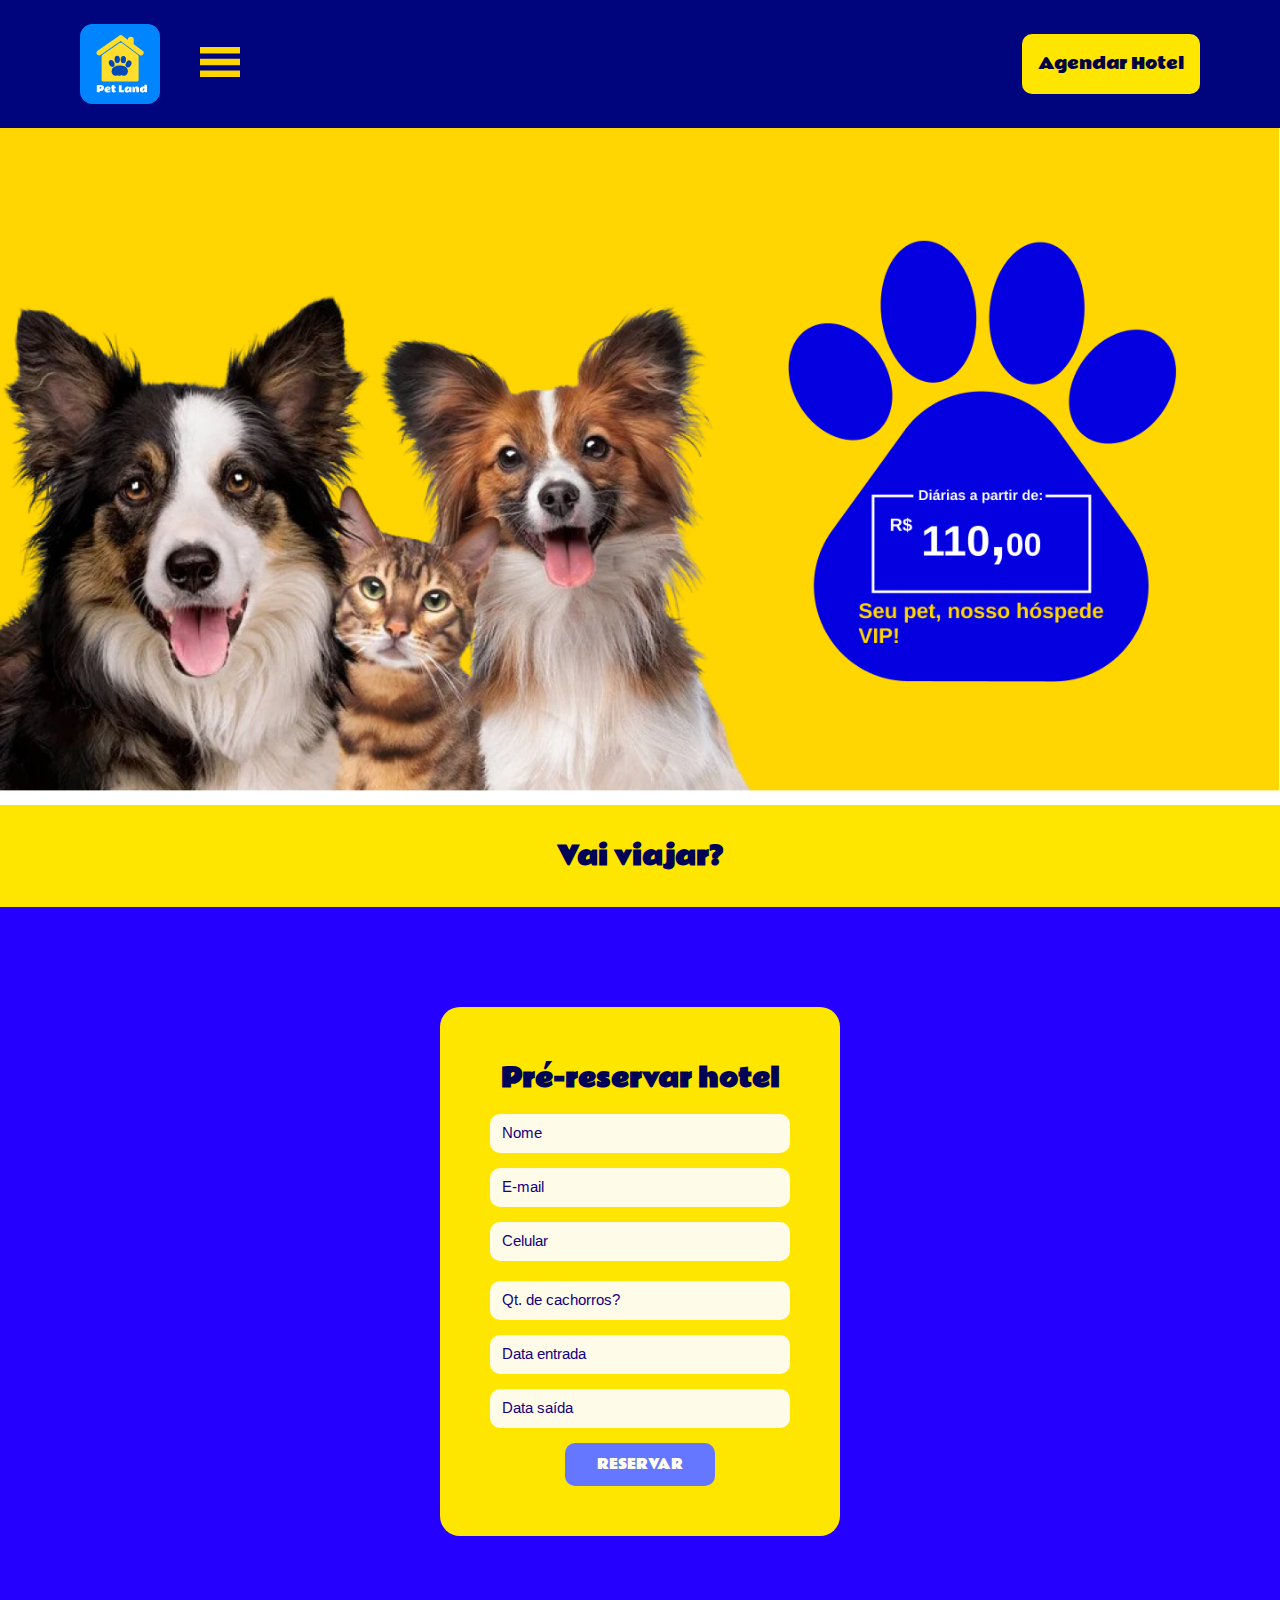
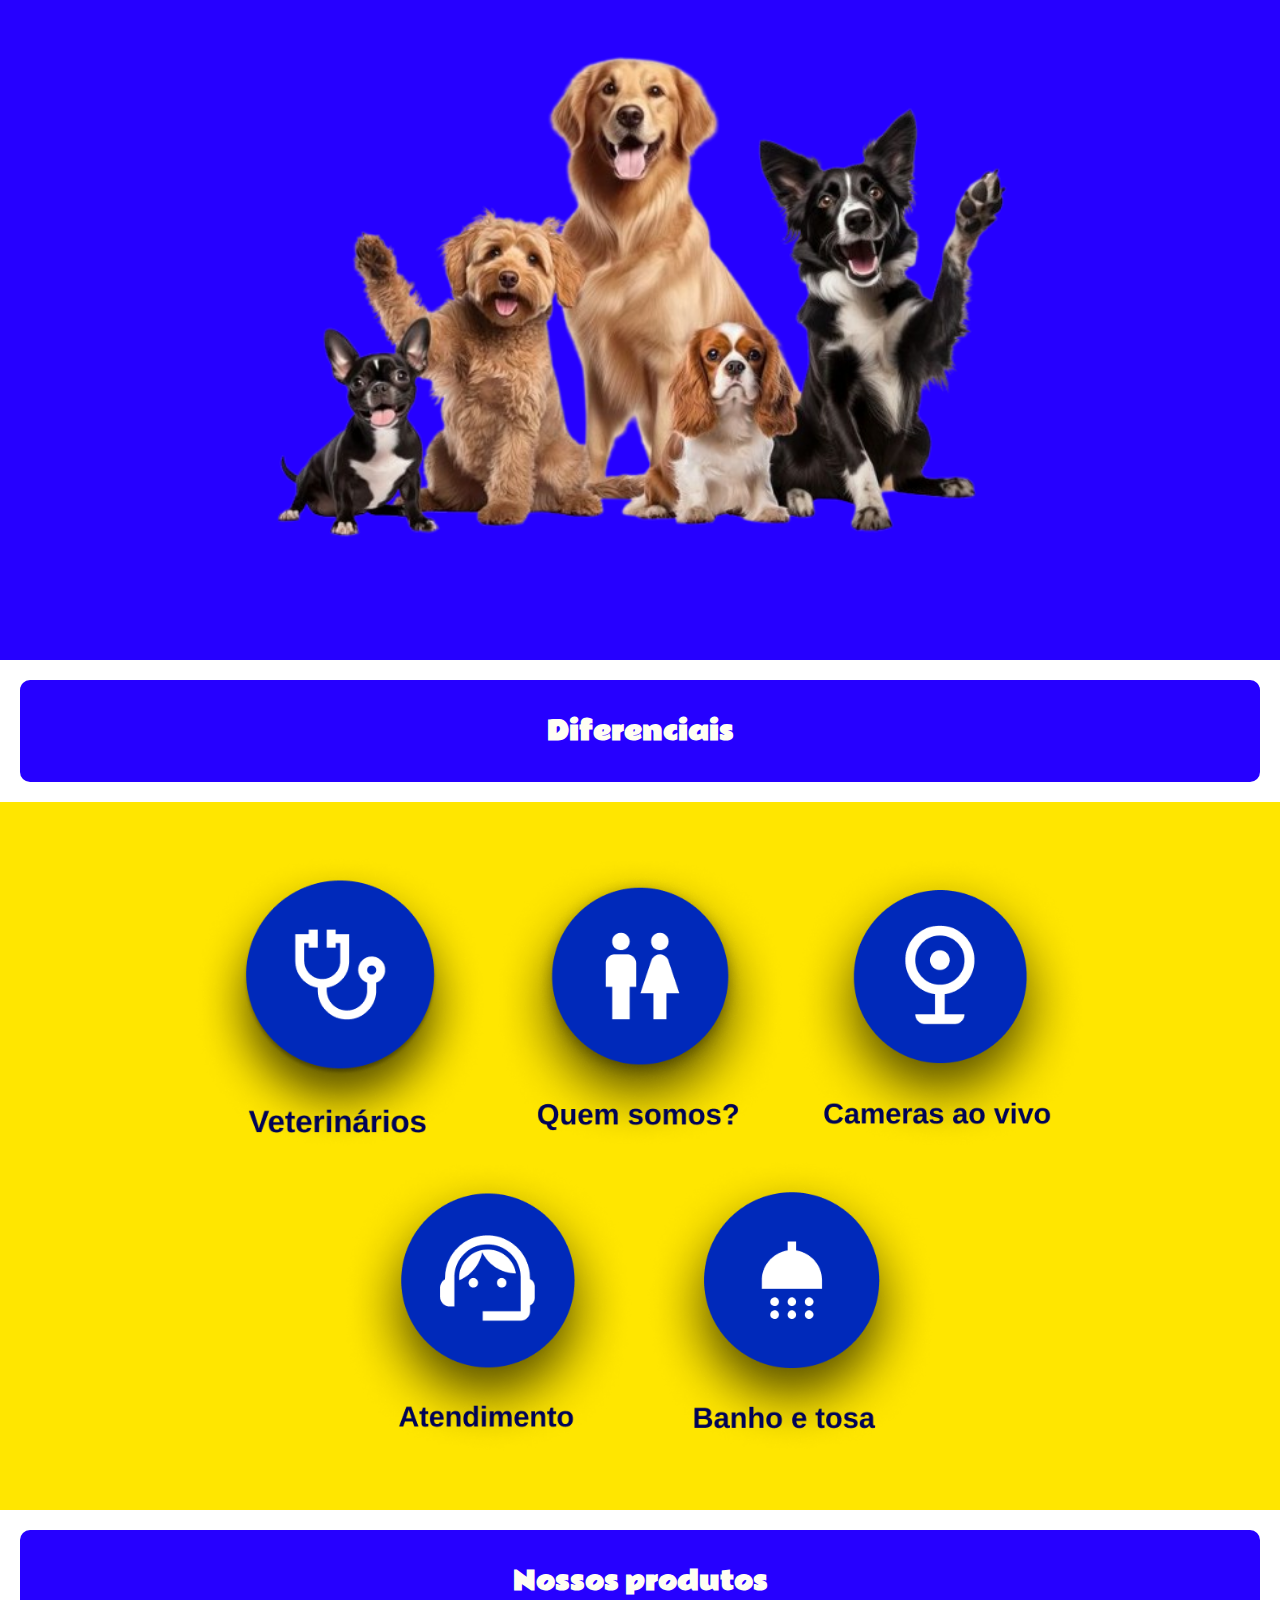
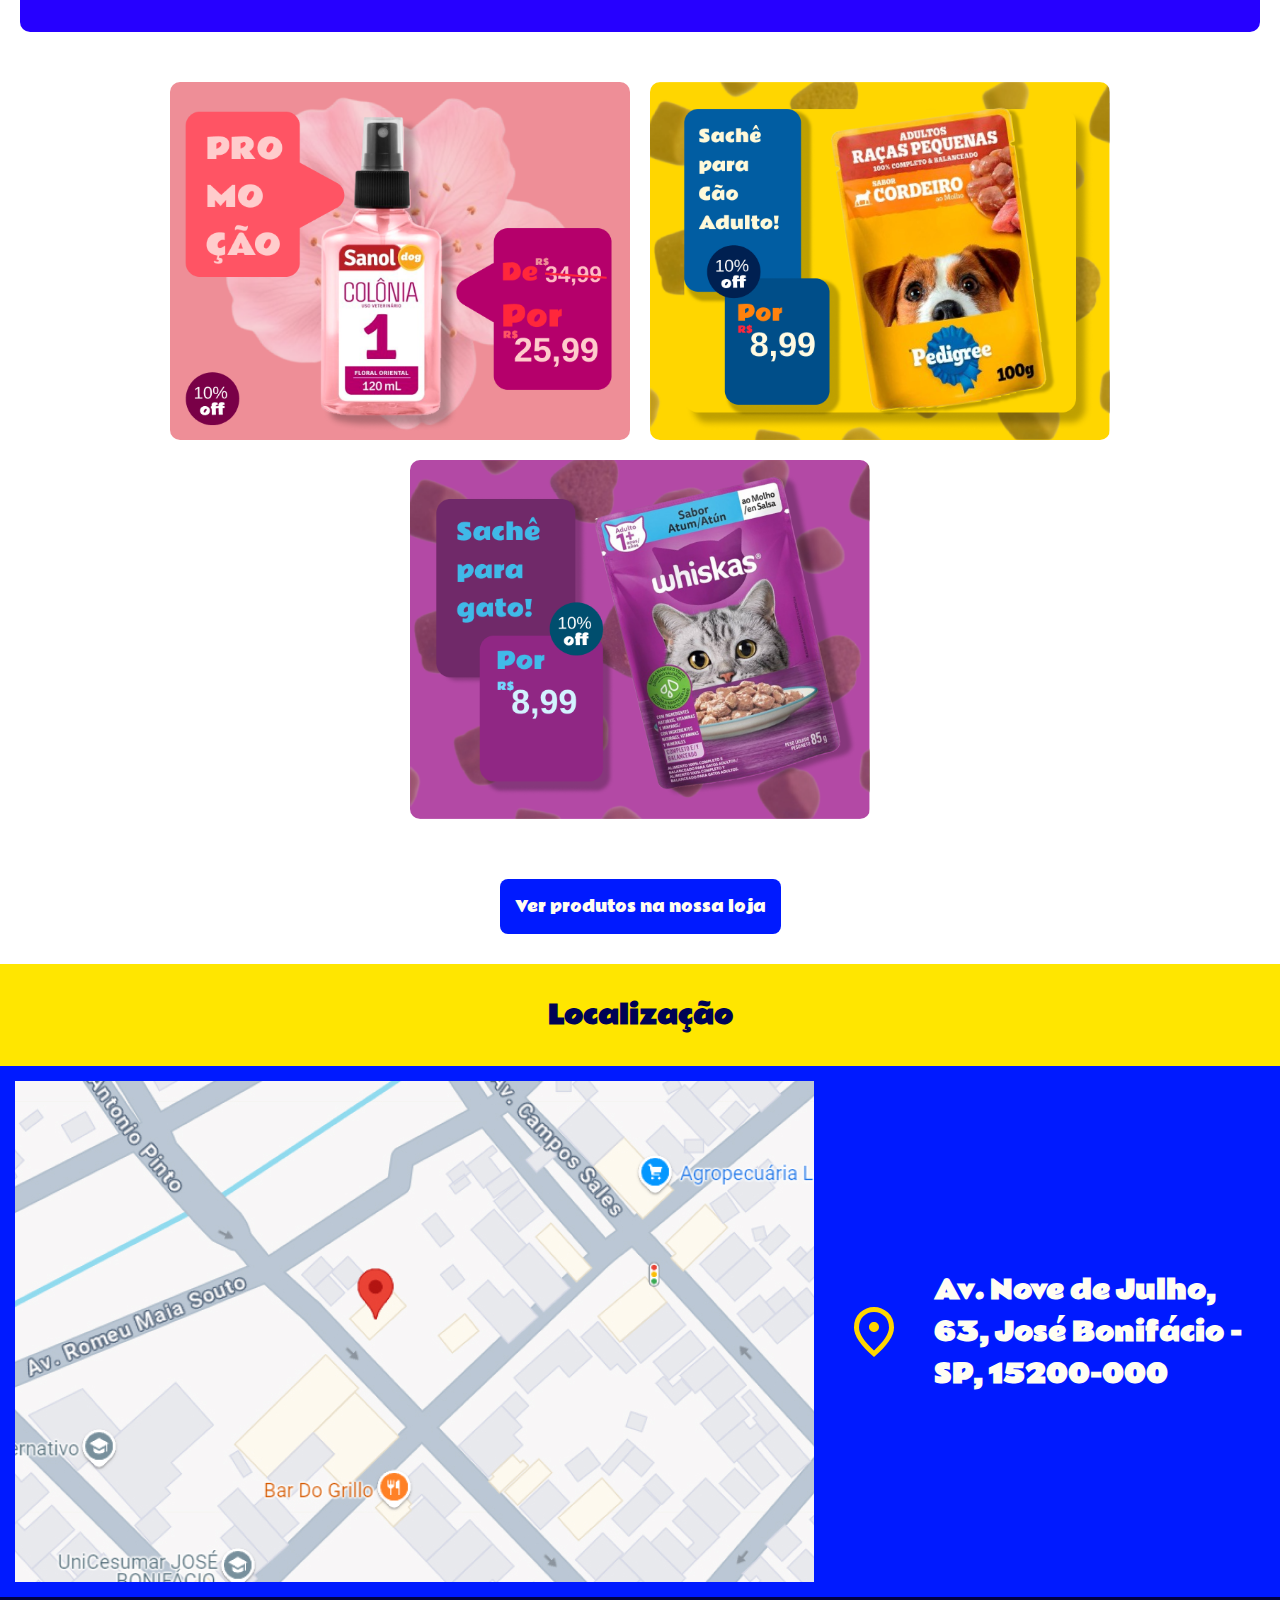
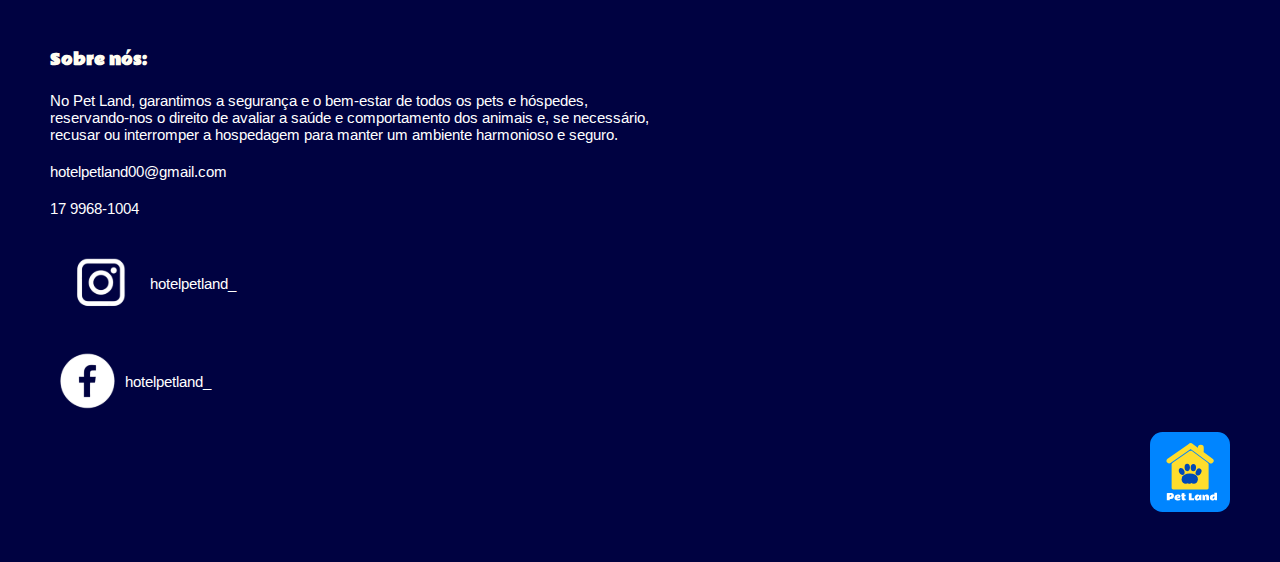
==== index.html @ 360dd018 "update" ====
<!DOCTYPE html>
<html lang="pt-br">

<head>
  <meta charset="UTF-8">
  <meta name="viewport" content="width=device-width, initial-scale=1.0">
  <link rel="stylesheet" href="CSS/index.css">
  <title>inicio</title>
  <link href="https://fonts.googleapis.com/css2?family=Rammetto+One&family=Rowdies:wght@300;400;700&display=swap" rel="stylesheet">
  <link href="https://fonts.googleapis.com/css2?family=Arimo:ital,wght@0,400..700;1,400..700&family=Rammetto+One&family=Rowdies:wght@300;400;700&display=swap" rel="stylesheet">
</head>

<body>
  <header class="cabecalho">
    <nav class="navegacao">
      <div class="caixa1">
        <img class="logo" src="imagens/logo.svg" alt="logo">
        <div class="dropdown">
          <img class="menu" src="imagens/tres risquinhos.svg" alt="menu">
          <div class="dropdown-content">
            <a href="#">início</a>
            <a href="https://dudareii.github.io/petland/pet.html">Informações</a>
            <a href="https://hotelpetland.lojaintegrada.com.br/">Loja</a>
            <a href="#loc">Localização</a>
            <a href="https://joaobabos.github.io/perguntas-frequentes/">Notícias</a>
            <a href="https://ivycarreira.github.io/pet_land/">Doar</a>
          </div>
        </div>
      </div>
      <a class="btn-topo" href="#btn-topo" type="button">Agendar Hotel</a>
    </nav>
  </header>
  <main>
    <article>
      <section>
        <img class="grupo1" src="imagens/Group 79 (1).png" alt="">
      </section>
      <section class="secao1">
        <h2>Vai viajar?</h2>
      </section>
      <article id="btn-topo" class="artigo1">
        <section class="reservar">
          <div class="reservar1">
            <h2>Pré-reservar hotel</h2>
            <input placeholder="Nome" class="input" type="text" id="Nome" name="nome">
            <input placeholder="E-mail" class="input" type="email" id="email" name="email">
            <input placeholder="Celular" class="input" type="cll" id="cll" name="cll">
          </div>
          <div class="reservar1">
            <input placeholder="Qt. de cachorros?" class="input" type="text" id="Nome" name="nome">
            <input placeholder="Data entrada" class="input" type="text" id="email" name="email">
            <input placeholder="Data saída" class="input" type="text" id="cll" name="cll">
            <button class="botao">RESERVAR</button>
          </div>
        </section>
        <img class="dog" src="imagens/dog.png" alt="">
      </article>
      <section class="secao3">
        <h3>Diferenciais</h3>
      </section>
      <section class="secao2">
        <div class="vetores1">
          <a href="https://dudareii.github.io/petland/pet.html"><img class="vetor" src="imagens/Group 73.png" alt=""></a>
          <a href="https://dudareii.github.io/petland/pet.html"><img class="vetor" src="imagens/Group 74 (1).png" alt=""></a>
          <a href="https://dudareii.github.io/petland/pet.html"><img class="vetor" src="imagens/Group 75.png" alt=""></a>
        </div>
        <div>
          <a href="https://dudareii.github.io/petland/pet.html"><img class="vetor" src="imagens/Group 76.png" alt=""></a>
          <a href="https://clara3campregher.github.io/tutorial/"><img class="vetor" src="imagens/Group 77.png" alt=""></a>
        </div>
      </section>
    </article>
    <section class="secao3">
      <h3>Nossos produtos</h3>
    </section>
    <section class="secao4">
      <img class="banner" src="imagens/Group 80.png" alt="">
      <img class="banner" src="imagens/Group 81.png" alt="">
      <img class="banner" src="imagens/Group 82.png" alt="">
    </section>
    <div class="caixa9">
      <a href="https://hotelpetland.lojaintegrada.com.br/"><button class="loja">Ver produtos na nossa loja</button></a>
    </div>
    <section id="loc" class="secao1">
      <h2>Localização</h2>
    </section>
    <article class="artigo2">
      <img src="imagens/image 1.jpg" alt="">
      <img src="imagens/loc.svg" alt="">
      <h3>Av. Nove de Julho, 63, José Bonifácio - SP, 15200-000</h3>
    </article>
  </main>
</body>
<footer class="roda-pe">
  <h1>Sobre nós:</h1>
  <p>No Pet Land, garantimos a segurança e o bem-estar de todos os pets e hóspedes, reservando-nos o direito de avaliar a saúde e comportamento dos animais e, se necessário, recusar ou interromper a hospedagem para manter um ambiente harmonioso e seguro.</p>
  <p>hotelpetland00@gmail.com</p>
  <p>17 9968-1004</p>
  <nav class="nav">
    <a href="https://www.instagram.com/hotelpetland__/"><img src="imagens/md_5af2d4cabfdf2-removebg-preview 2.svg" alt=""></a>
    <p>hotelpetland_</p>
  </nav>
  <nav class="nav">
    <img src="imagens/sm_5b01251200ff5-removebg-preview 1.svg" alt="">
    <p>hotelpetland_</p>
  </nav>
  <div class="caixa8">
    <img class="logo" src="imagens/logo.svg" alt="logo">
  </div>
</footer>

</html>
---- CSS/index.css ----
* {
  box-sizing: border-box;
  padding: 0;
  margin: 0;
  text-decoration: none;
}

html {
  scroll-behavior: smooth;
}

.btn-topo {
  background-color: #ffe600;
  height: 60px;
  padding: 16px;
  border-radius: 10px;
  border: none;
  font-size: 16px;
  font-family: "Rammetto One";
  cursor: pointer;
  color: #000241;
}

.cabecalho {
  background-color: #00057d;
}

.navegacao {
  display: flex;
  justify-content: space-between;
  flex-wrap: wrap;
  align-items: center;
  padding: 24px 80px;
}

.logo {
  width: 80px;
}

.dropdown-content {
  display: none;
  position: absolute;
  background-color: #b6bfff;
  min-width: 160px;
  box-shadow: 0px 8px 16px 0px rgba(0, 0, 0, 0.2);
  z-index: 1;
}

.dropdown-content a {
  color: rgb(0, 3, 62);
  padding: 12px 16px;
  text-decoration: none;
  display: block;
}

.dropdown {
  position: relative;
  display: inline-block;
}

.dropdown-content a:hover {
  background-color: #fff8ac;
}

.dropdown:hover .dropdown-content {
  display: block;
}

.menu {
  width: 40px;
}

.caixa1 {
  display: flex;
  gap: 40px;
  align-items: center;
}

.grupo1 {
  width: 100%;
}

.secao1 {
  background-color: #ffe600;
  padding: 30px;
  display: flex;
  justify-content: center;
  flex-wrap: wrap;
}

h2 {
  font-family: Rammetto one;
  font-size: 25px;
  color: #000355;
}

.artigo1 {
  background-color: #2600ff;
  padding: 100px;
  justify-content: center;
  display: flex;
  gap: 90px;
  flex-wrap: wrap;
}

.reservar {
  background-color: #ffe600;
  padding: 50px;
  display: flex;
  width: 400px;
  flex-wrap: wrap;
  gap: 20px;
  border-radius: 20px;
}

.reservar1 {
  display: flex;
  flex-direction: column;
  gap: 15px;
  align-items: center;
}

.input {
  background-color: #fffbe9;
  border: none;
  padding: 12px;
  border-radius: 10px;
  width: 300px;
}

.input::placeholder {
  color: #130081;
  font-family: Arimo;
  font-size: 15px;
}

.botao {
  border: none;
  padding: 10px;
  width: 150px;
  background-color: #6577ff;
  font-family: Rammetto one;
  color: #fffdf0;
  border-radius: 10px;
}

.dog {
  width: 800px;
}

.secao2 {
  background-color: #ffe600;
  padding: 50px;
  display: flex;
  flex-direction: column;
  align-items: center;
  flex-wrap: wrap;
}

.vetores1 {
  display: flex;
  align-items: center;
}

.vetor {
  width: 300px;
  height: 300px;
  align-items: center;
}

.secao3 {
  background-color: #2600ff;
  padding: 30px;
  text-align: center;
  margin: 20px;
  border-radius: 10px;
}

h3 {
  font-family: Rammetto one;
  font-size: 25px;
  color: #fffef2;
}

.secao4 {
  padding: 30px;
  display: flex;
  justify-content: center;
  gap: 20px;
  flex-wrap: wrap;
}

.banner {
  width: 460px;
  border-radius: 10px;
}

.caixa9 {
  display: flex;
  justify-content: center;
  padding: 30px;
}

.loja {
  background-color: #001aff;
  padding: 15px;
  border-radius: 8px;
  border: none;
  font-size: 15px;
  font-family: "Rammetto One";
  color: #fffdf0;
}

.artigo2 {
  display: flex;
  background-color: #001aff;
  gap: 30px;
  align-items: center;
  padding: 15px;
}

.roda-pe {
  background-color: #000241;
  padding: 50px;
  display: flex;
  flex-direction: column;
  gap: 20px;
  flex-wrap: wrap;
}

h1 {
  font-size: 15px;
  font-family: "Rammetto One";
  color: #fffdf1;
}

p {
  font-family: Arimo;
  font-size: 15px;
  font-weight: 400;
  color: #ffffff;
  width: 600px;
}

.nav {
  display: flex;
  align-items: center;
}

.caixa8 {
  display: flex;
  justify-content: end;
}
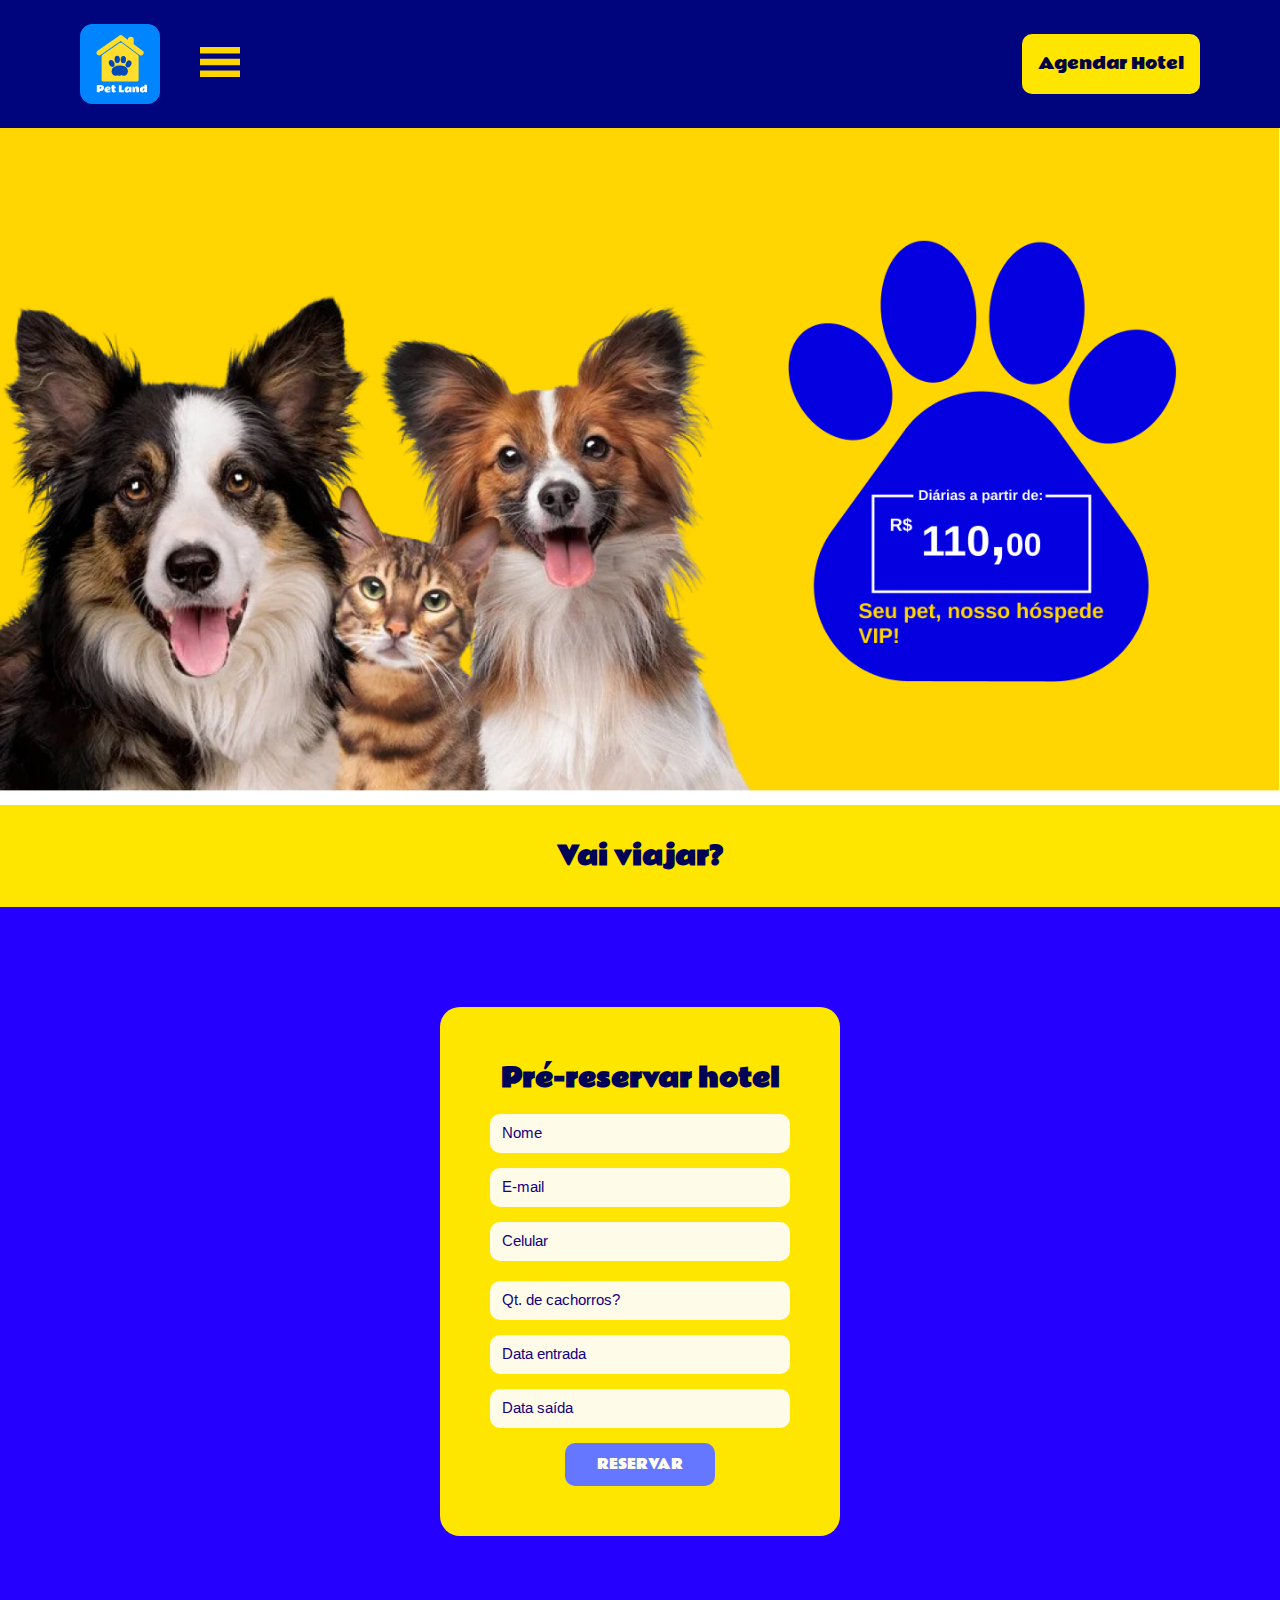
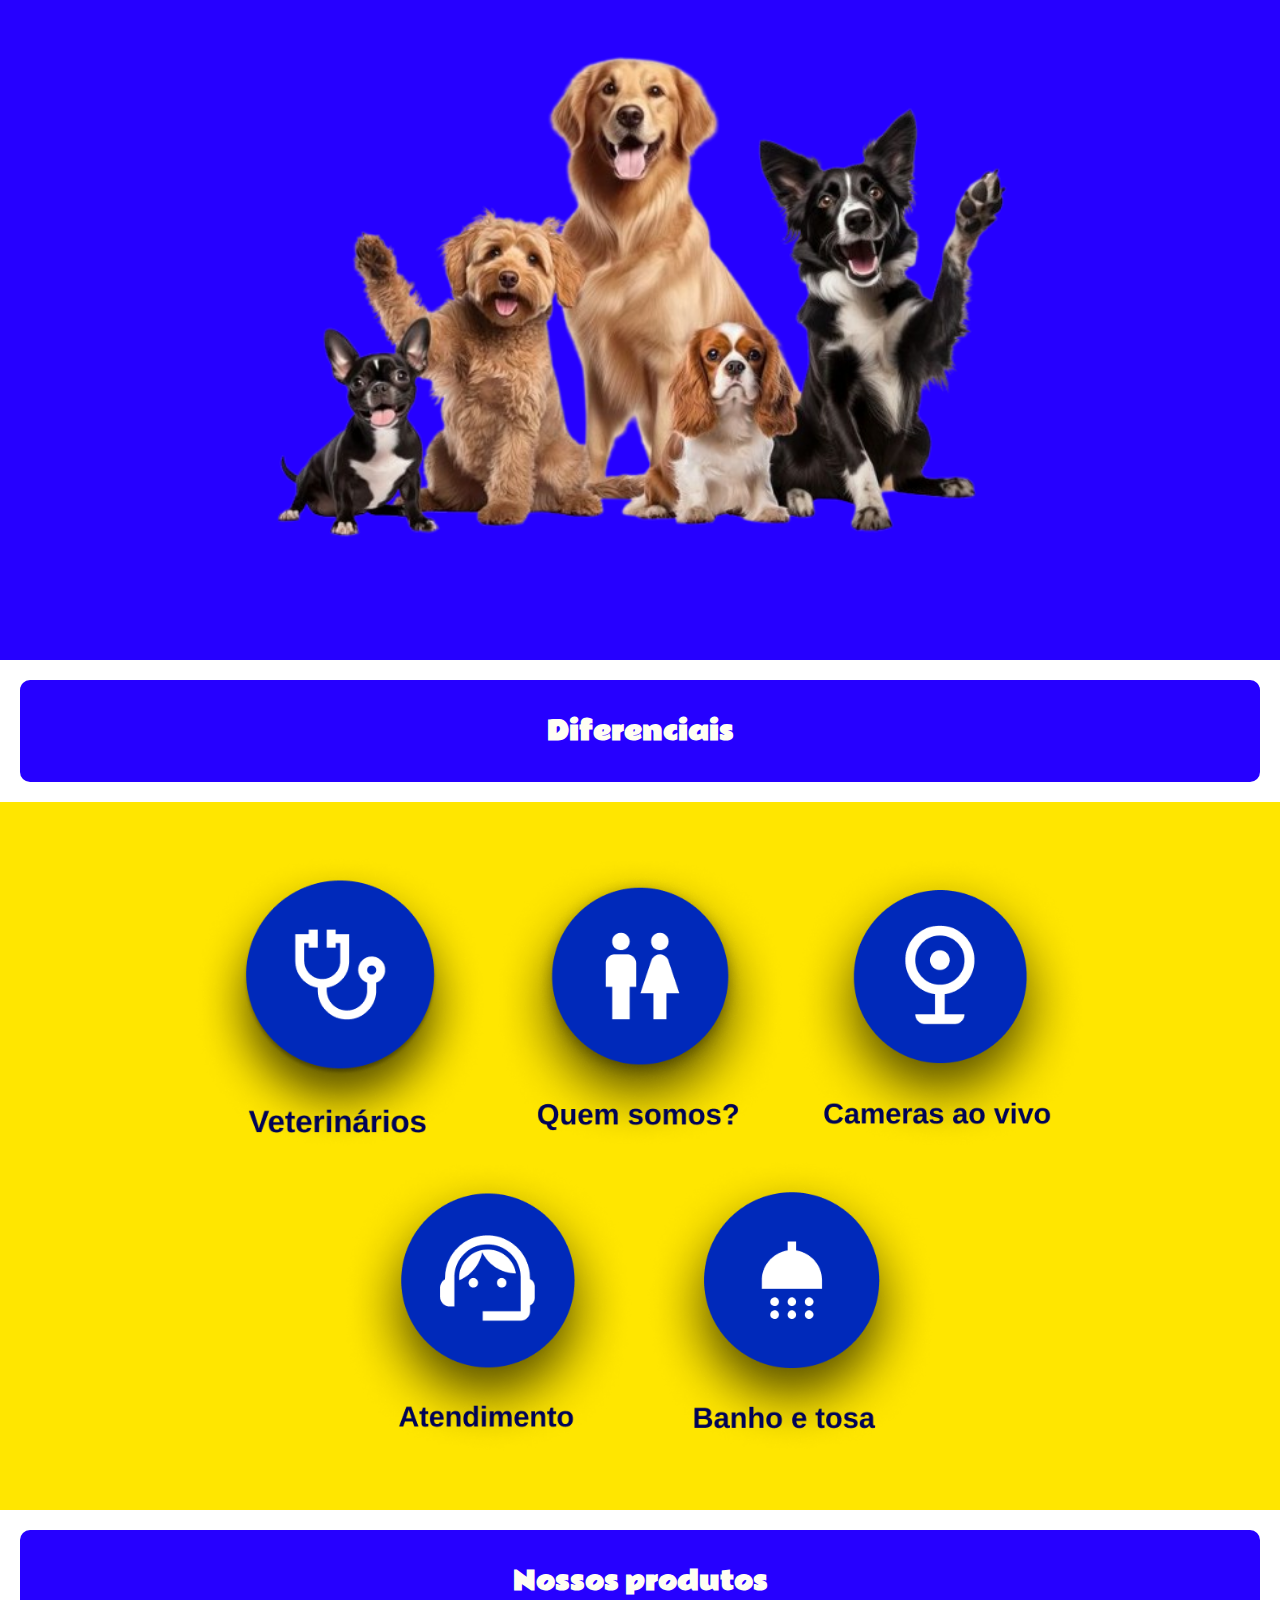
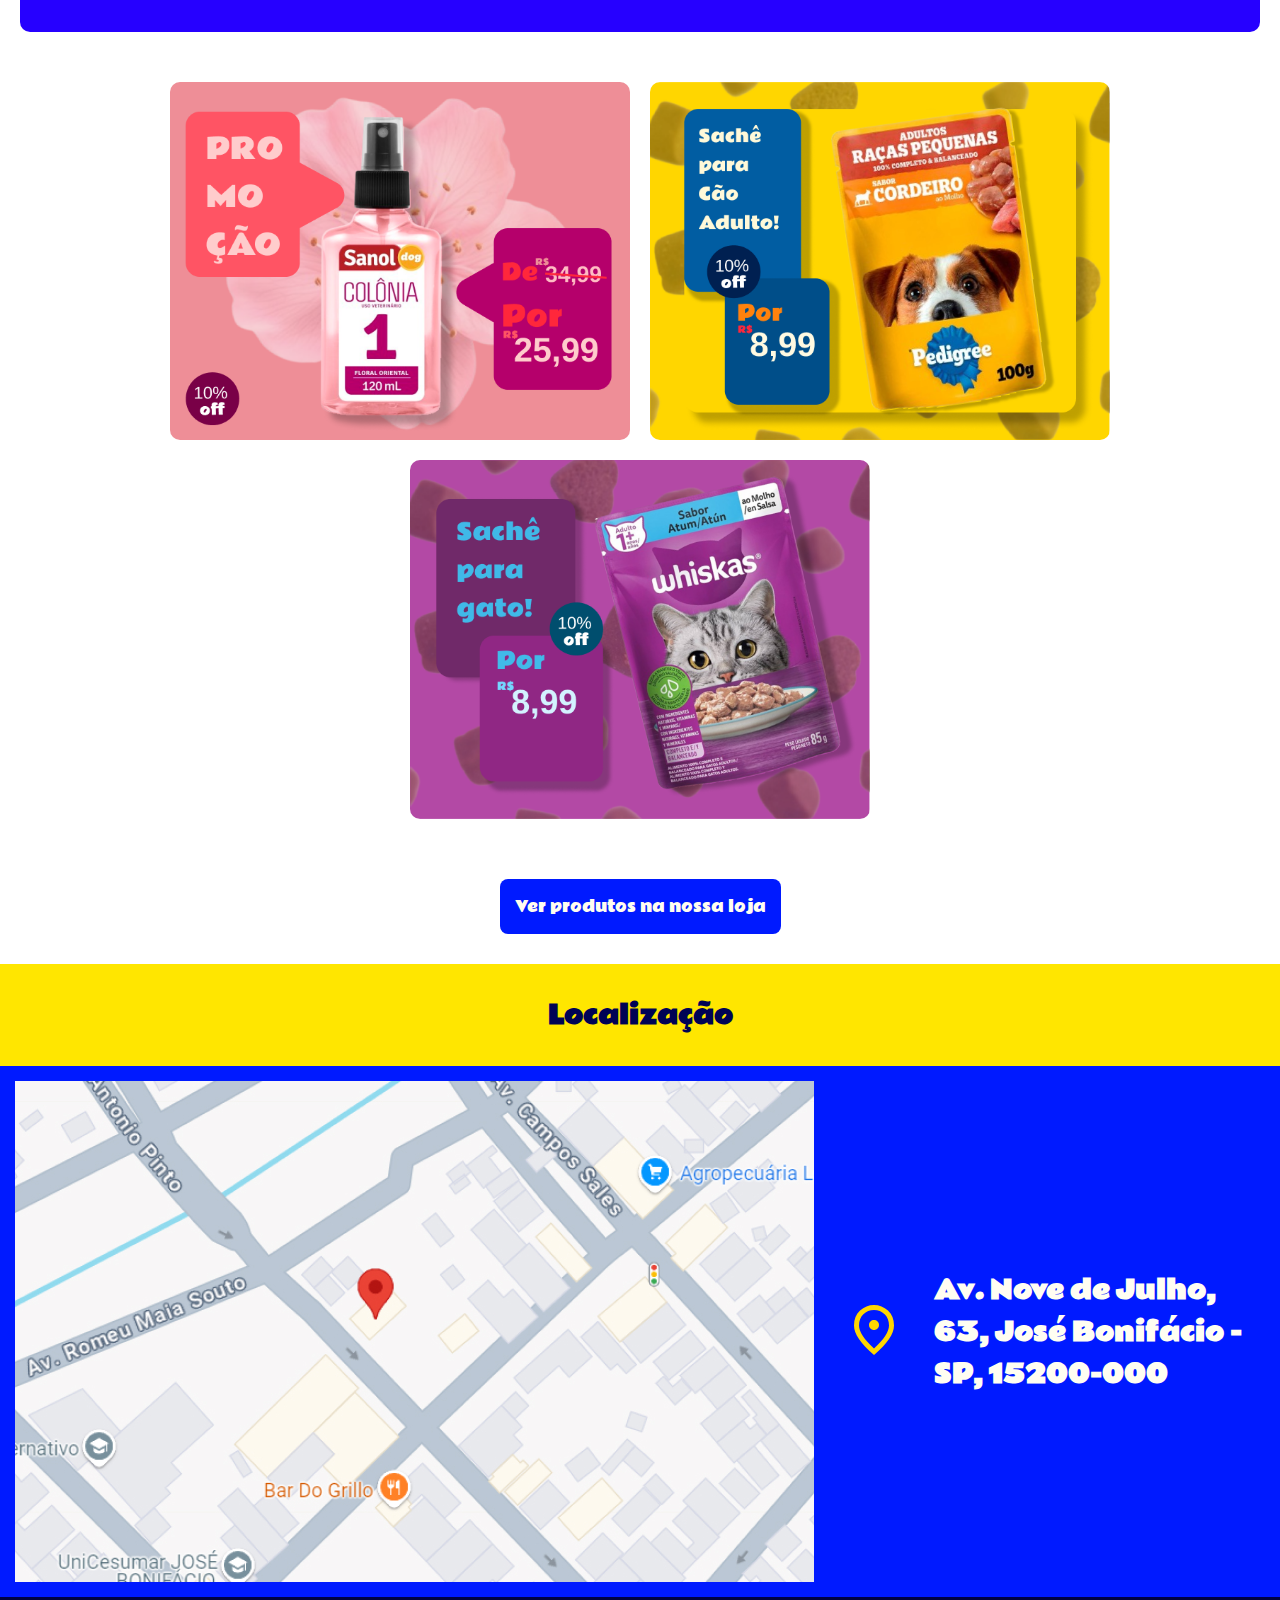
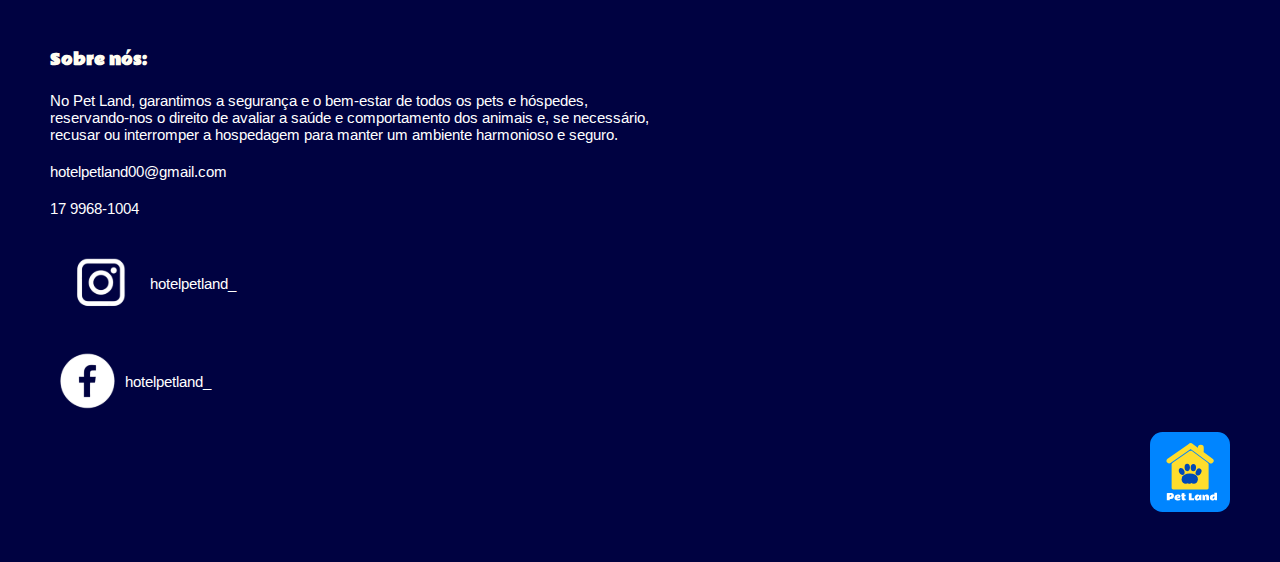
==== commit b59cbba1: "update" ====
--- a/index.html
+++ b/index.html
@@ -20,10 +20,10 @@
           <div class="dropdown-content">
             <a href="#">início</a>
             <a href="https://dudareii.github.io/petland/pet.html">Informações</a>
-            <a href="https://hotelpetland.lojaintegrada.com.br/">Loja</a>
+            <a href="https://beatrizcruciol.github.io/petland/">Loja</a>
             <a href="#loc">Localização</a>
             <a href="https://joaobabos.github.io/perguntas-frequentes/">Notícias</a>
-            <a href="https://ivycarreira.github.io/pet_land/">Doar</a>
+            <a href="https://ivycarreira.github.io/pet_land/">Adoção</a>
           </div>
         </div>
       </div>
@@ -86,7 +86,7 @@
     </section>
     <article class="artigo2">
       <img src="imagens/image 1.jpg" alt="">
-      <img src="imagens/loc.svg" alt="">
+      <a href="Av. Nove de Julho, 63, José Bonifácio - SP, 15200-000"><img src="imagens/loc.svg" alt=""></a>
       <h3>Av. Nove de Julho, 63, José Bonifácio - SP, 15200-000</h3>
     </article>
   </main>
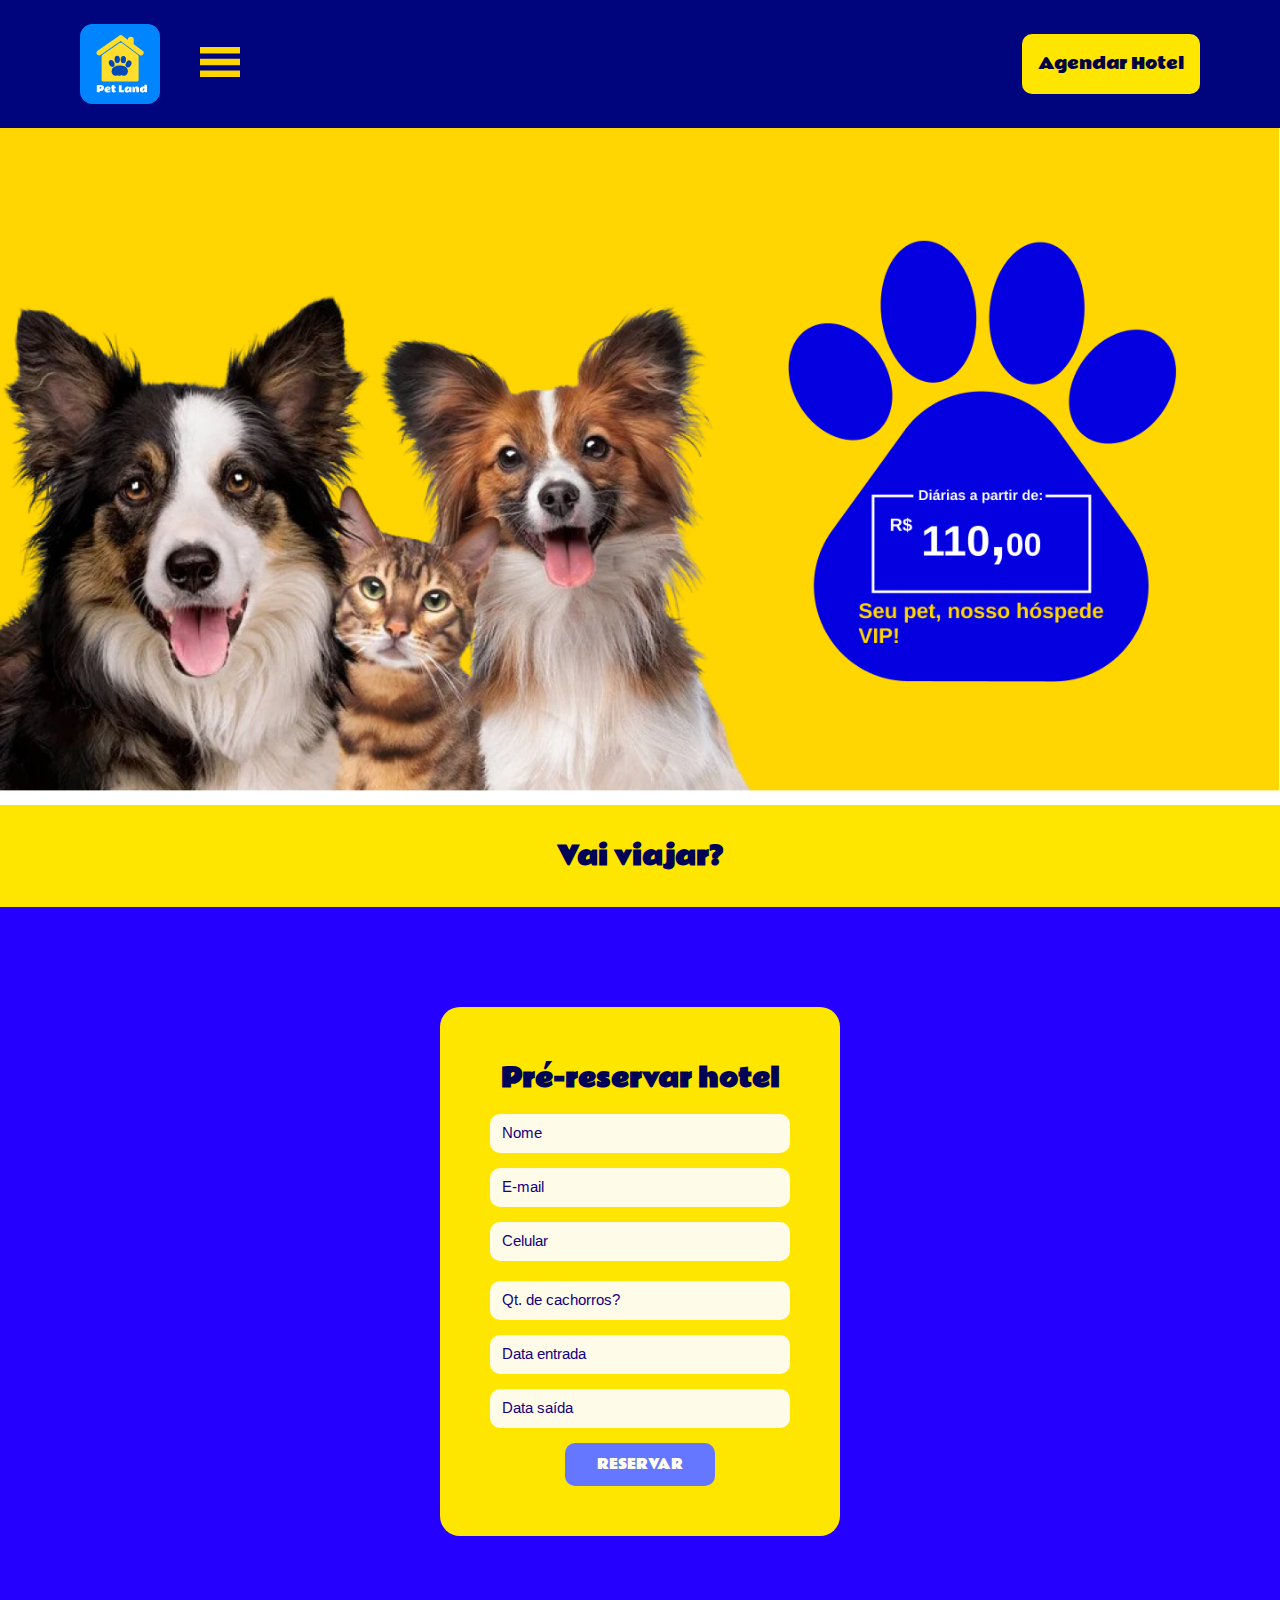
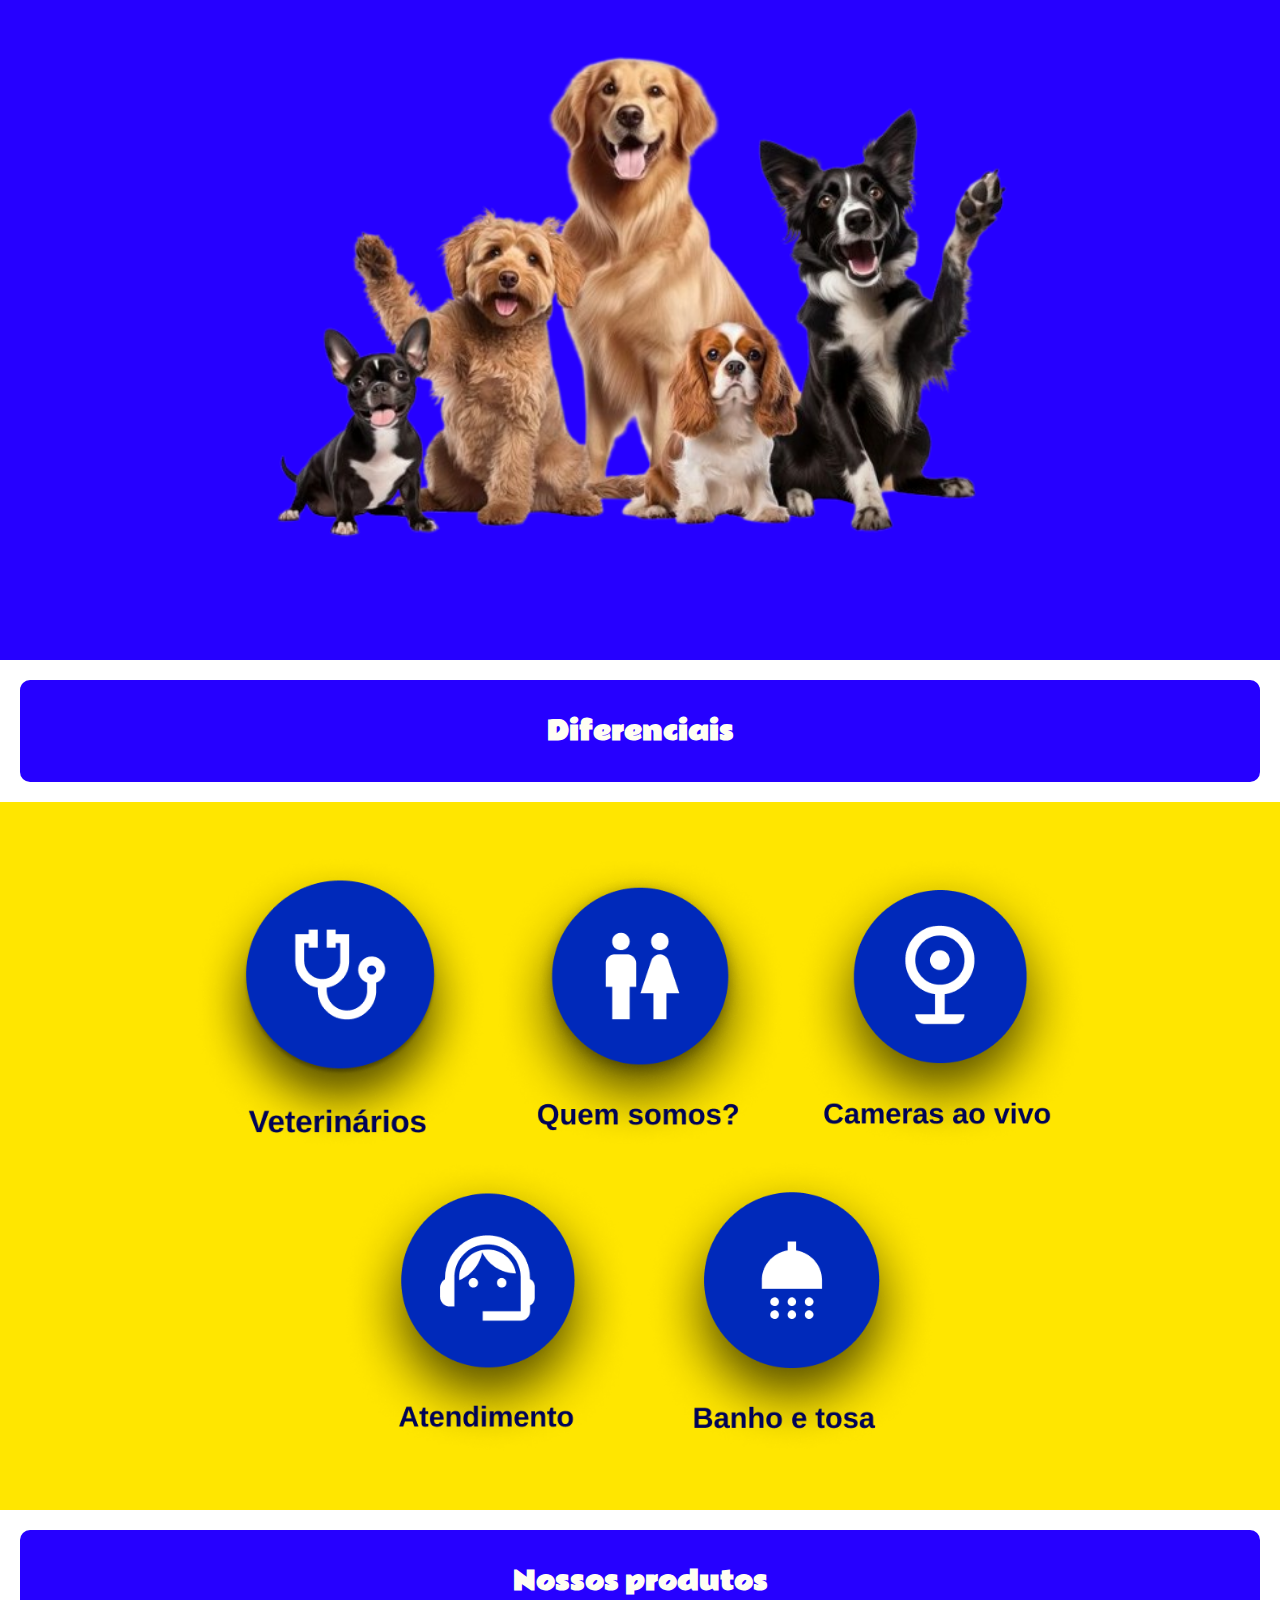
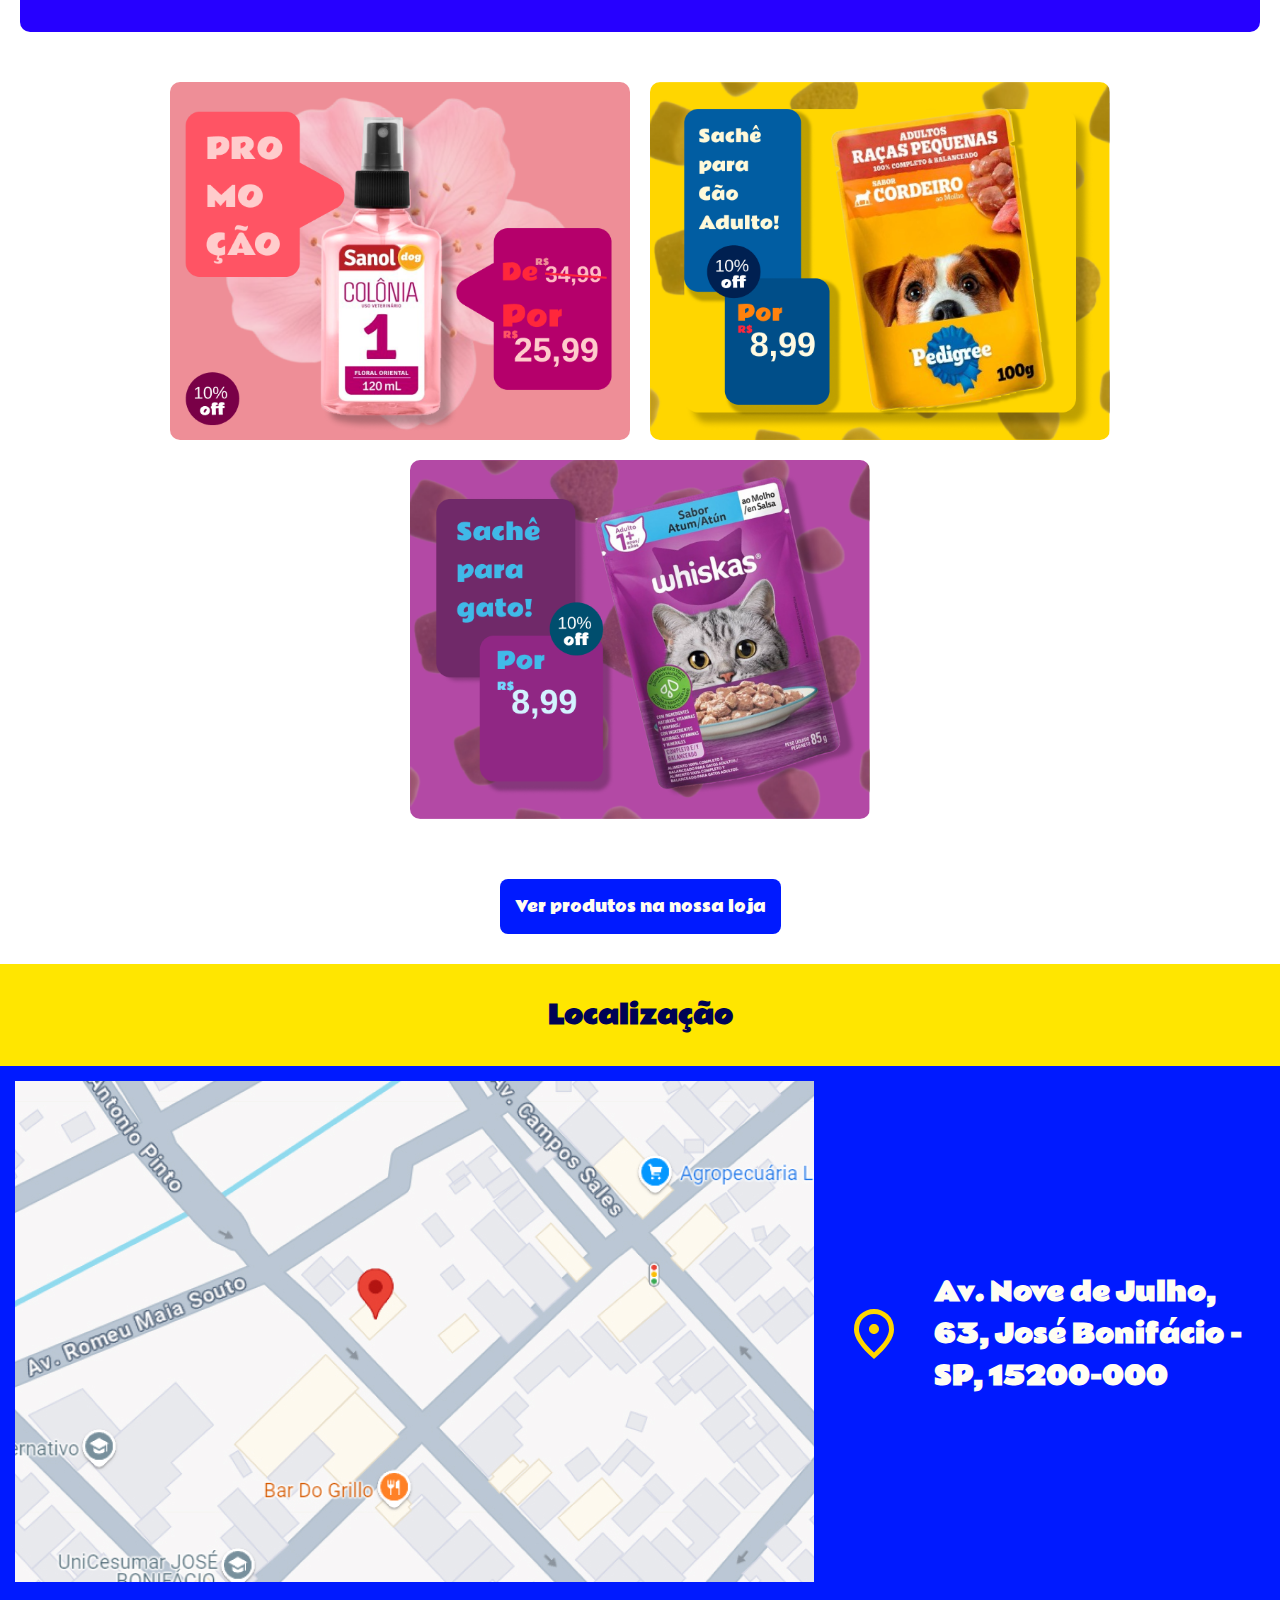
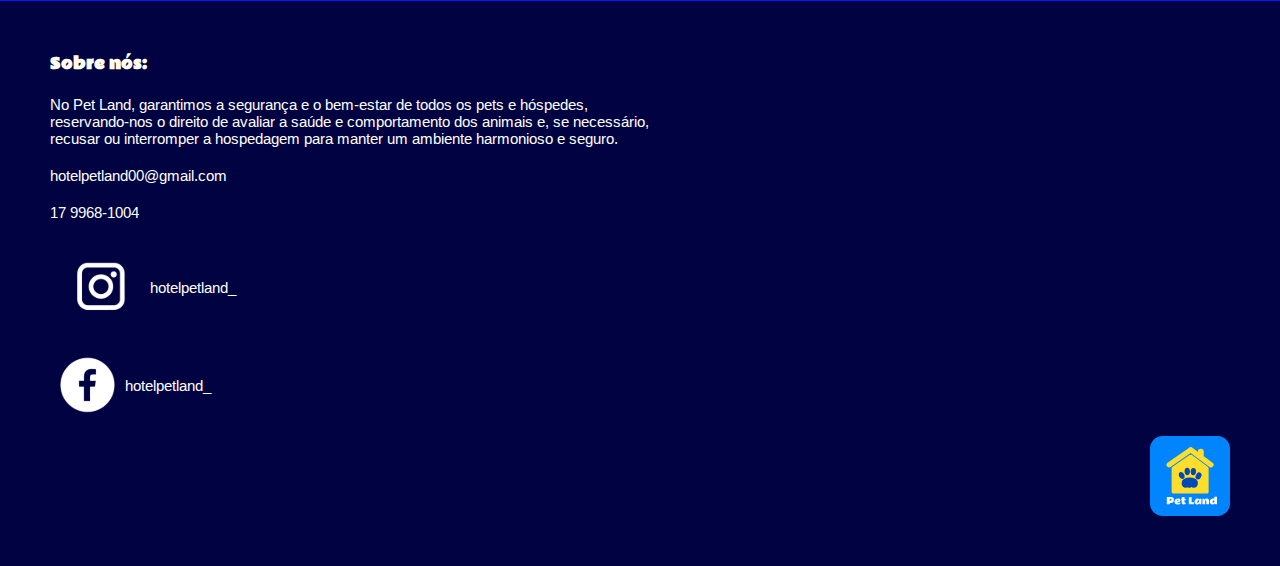
==== commit bfece0d9: "update" ====
--- a/index.html
+++ b/index.html
@@ -85,8 +85,9 @@
       <h2>Localização</h2>
     </section>
     <article class="artigo2">
-      <img src="imagens/image 1.jpg" alt="">
-      <a href="Av. Nove de Julho, 63, José Bonifácio - SP, 15200-000"><img src="imagens/loc.svg" alt=""></a>
+      <a href="https://www.google.com.br/maps/place/Av.+Nove+de+Julho,+63,+Jos%C3%A9+Bonif%C3%A1cio+-+SP,+15200-000/@-21.0505691,
+      -49.6961479,17z/data=!3m1!4b1!4m6!3m5!1s0x94bd9558a02ef835:0xd3af3d44cf23fab7!8m"><img src="imagens/image 1.jpg" alt=""></a>
+      <img src="imagens/loc.svg" alt="">
       <h3>Av. Nove de Julho, 63, José Bonifácio - SP, 15200-000</h3>
     </article>
   </main>
